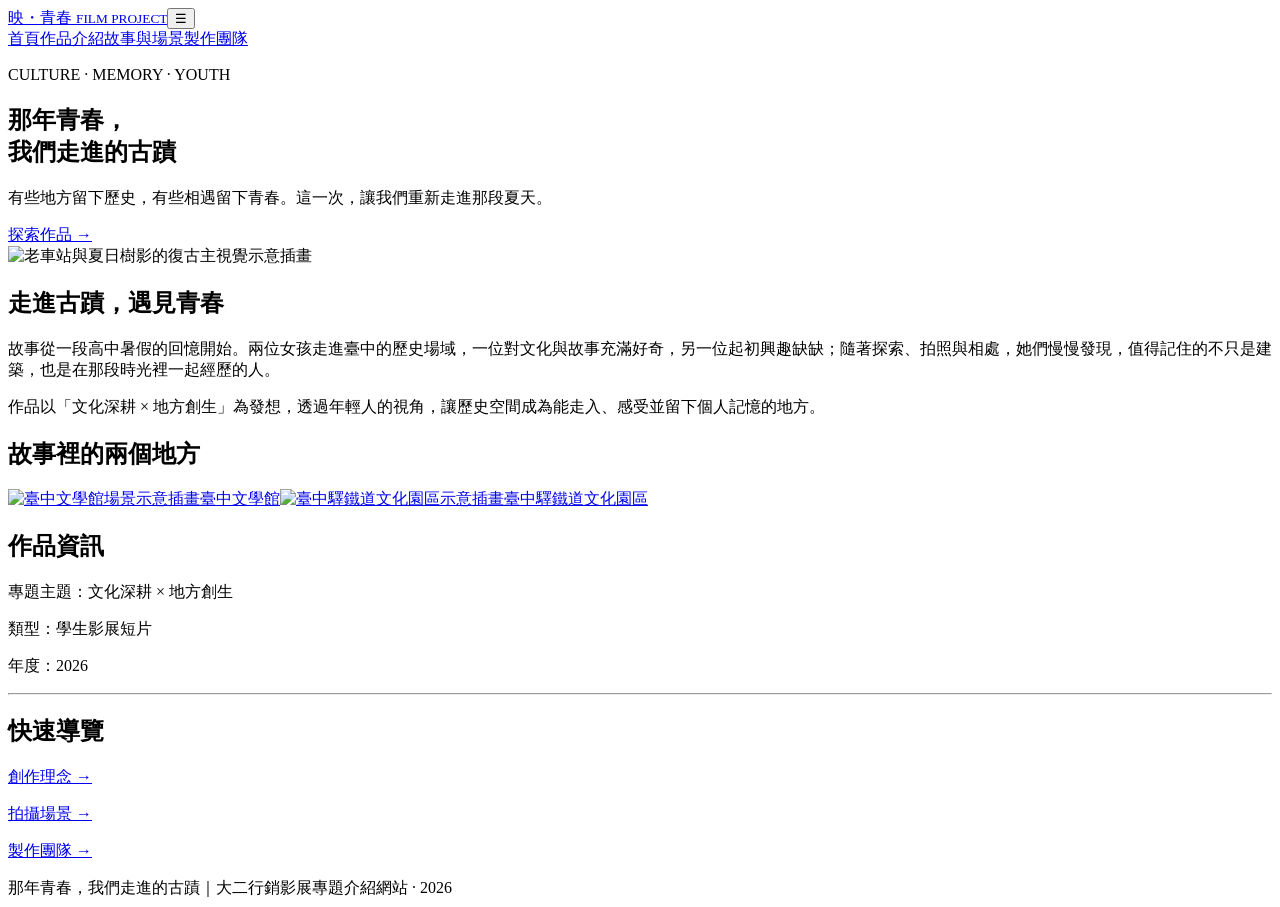
==== film-festival-website/index.html @ 2254c232 "Add film festival website film-festival-website/index.html" ====
<!doctype html><html lang="zh-Hant"><head><meta charset="utf-8"><meta name="viewport" content="width=device-width,initial-scale=1"><title>那年青春，我們走進的古蹟｜行銷影展專題</title><meta name="description" content="以兩位女孩的高中暑假為主軸，走訪臺中文學館與臺中驛鐵道文化園區，在古蹟中留下青春足跡。"><meta name="keywords" content="行銷影展,學生短片,臺中文學館,臺中驛鐵道文化園區,地方創生,文化深耕"><meta name="author" content="曾苡瑄"><meta name="robots" content="index,follow"><meta property="og:type" content="website"><meta property="og:title" content="那年青春，我們走進的古蹟"><meta property="og:description" content="有些地方留下歷史，有些相遇留下青春。"><link rel="icon" href="images/favicon.svg"><link rel="stylesheet" href="css/base.css"><link rel="stylesheet" href="css/layout.css"><link rel="stylesheet" href="css/components.css"><link rel="stylesheet" href="css/rwd.css"></head><body><header class="top"><a href="index.html">映・青春 <small>FILM PROJECT</small></a><button class="toggle" aria-label="切換導覽列" aria-expanded="false">☰</button><nav><a href="index.html">首頁</a><a href="project.html">作品介紹</a><a href="story.html">故事與場景</a><a href="team.html">製作團隊</a></nav></header><div class="wrap"><main><section class="hero"><div><p class="eyebrow">CULTURE · MEMORY · YOUTH</p><h1>那年青春，<br>我們走進的古蹟</h1><p>有些地方留下歷史，有些相遇留下青春。這一次，讓我們重新走進那段夏天。</p><a class="button" href="project.html">探索作品 →</a></div><img src="images/cover.svg" alt="老車站與夏日樹影的復古主視覺示意插畫"></section><div class="grid"><article class="card"><h2>走進古蹟，遇見青春</h2><p>故事從一段高中暑假的回憶開始。兩位女孩走進臺中的歷史場域，一位對文化與故事充滿好奇，另一位起初興趣缺缺；隨著探索、拍照與相處，她們慢慢發現，值得記住的不只是建築，也是在那段時光裡一起經歷的人。</p><p>作品以「文化深耕 × 地方創生」為發想，透過年輕人的視角，讓歷史空間成為能走入、感受並留下個人記憶的地方。</p><h2>故事裡的兩個地方</h2><div class="places"><a href="story.html#literature"><img src="images/literature.svg" alt="臺中文學館場景示意插畫">臺中文學館</a><a href="story.html#railway"><img src="images/railway.svg" alt="臺中驛鐵道文化園區示意插畫">臺中驛鐵道文化園區</a></div></article><aside class="card"><h2>作品資訊</h2><p>專題主題：文化深耕 × 地方創生</p><p>類型：學生影展短片</p><p>年度：2026</p><hr><h2>快速導覽</h2><p><a href="project.html">創作理念 →</a></p><p><a href="story.html">拍攝場景 →</a></p><p><a href="team.html">製作團隊 →</a></p></aside></div></main></div><footer>那年青春，我們走進的古蹟｜大二行銷影展專題介紹網站 · 2026</footer><script src="js/nav.js" defer></script></body></html>
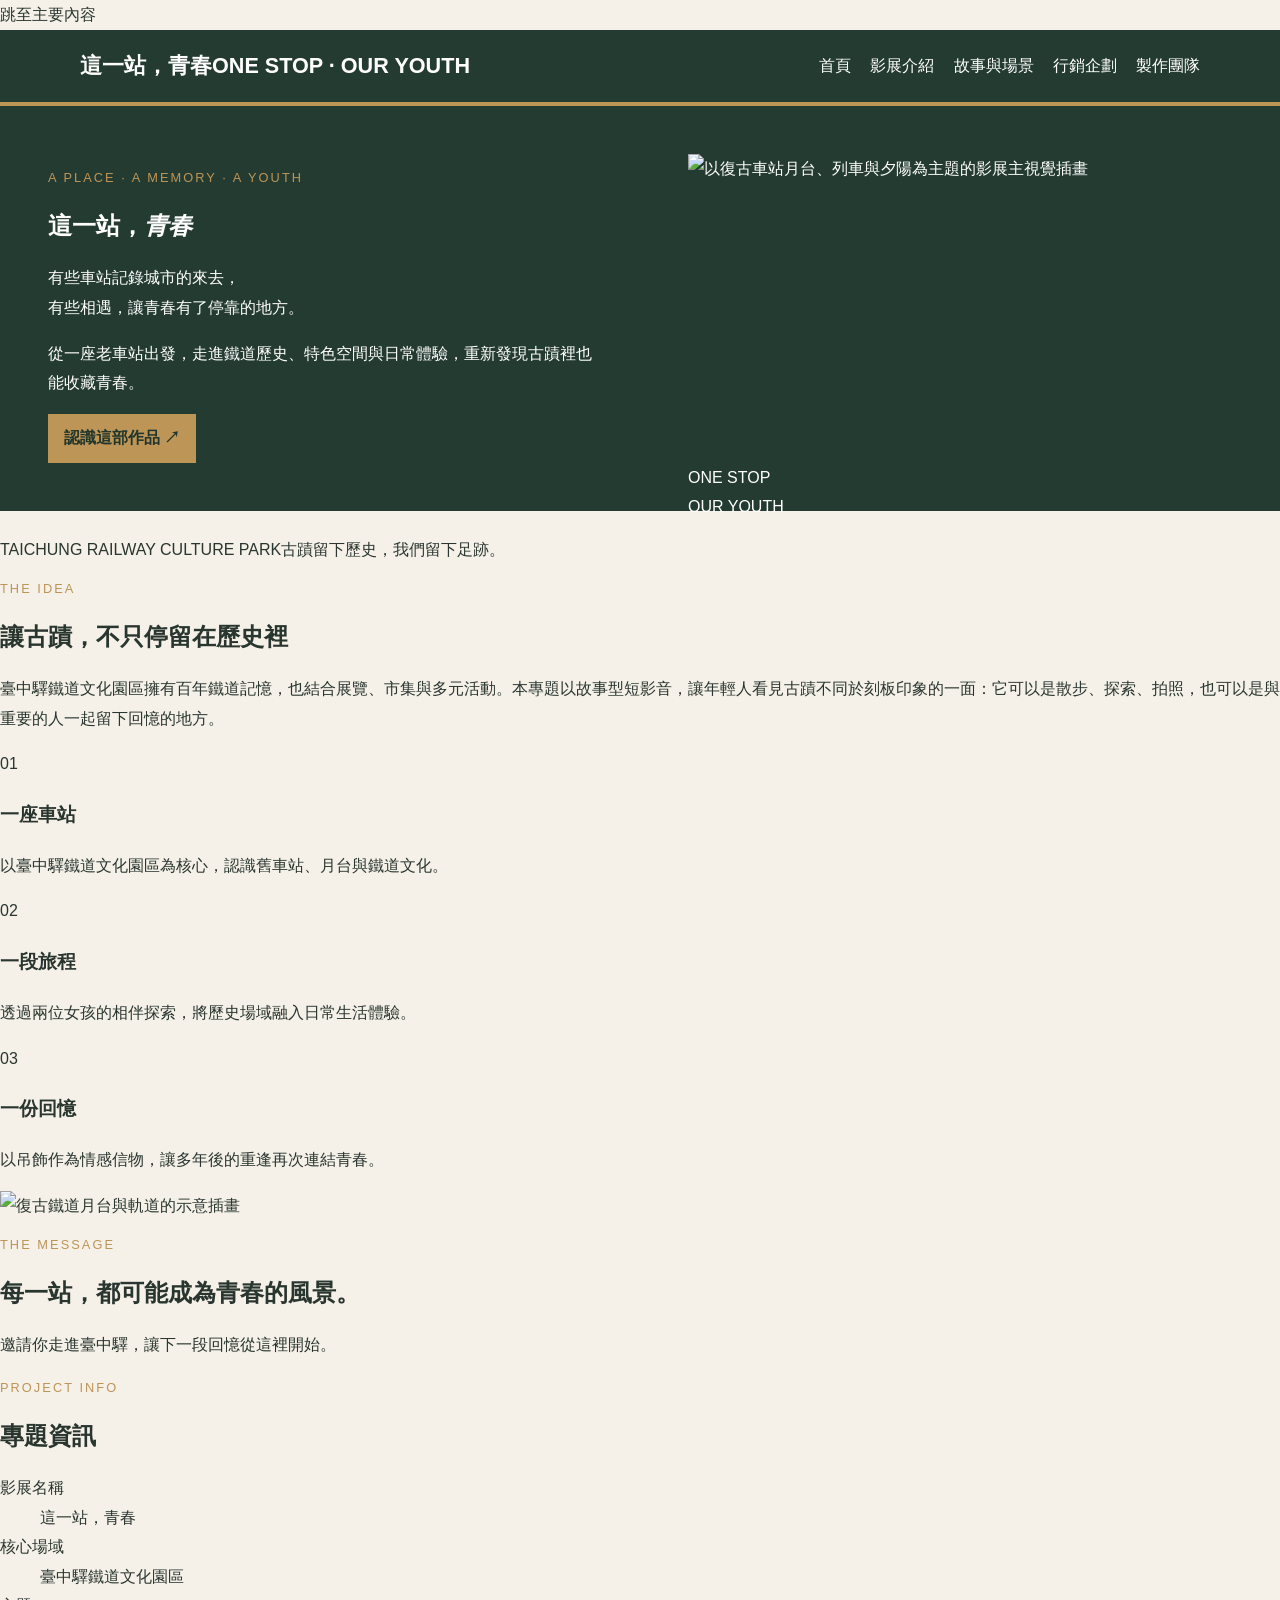
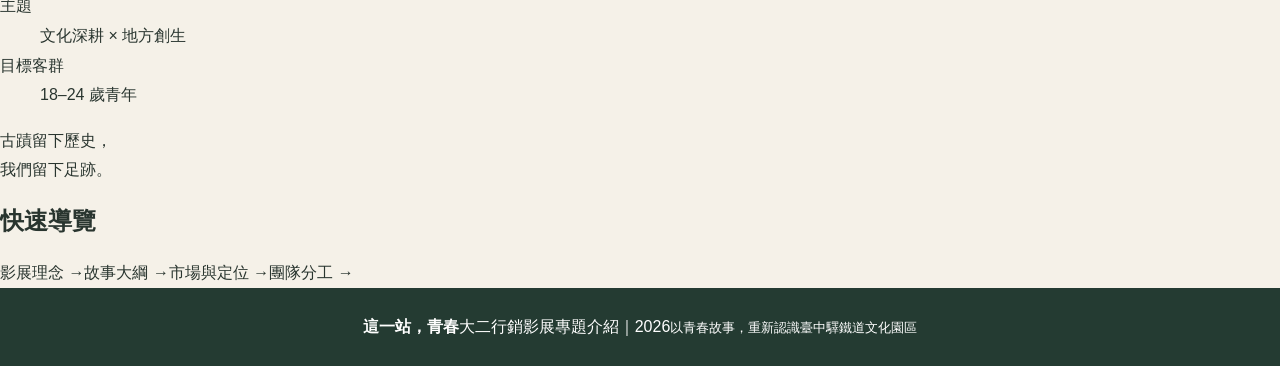
==== commit 7d6a8f5b: "Update website for 這一站，青春: film-festival-website/index.html" ====
--- a/film-festival-website/index.html
+++ b/film-festival-website/index.html
@@ -1 +1,17 @@
-<!doctype html><html lang="zh-Hant"><head><meta charset="utf-8"><meta name="viewport" content="width=device-width,initial-scale=1"><title>那年青春，我們走進的古蹟｜行銷影展專題</title><meta name="description" content="以兩位女孩的高中暑假為主軸，走訪臺中文學館與臺中驛鐵道文化園區，在古蹟中留下青春足跡。"><meta name="keywords" content="行銷影展,學生短片,臺中文學館,臺中驛鐵道文化園區,地方創生,文化深耕"><meta name="author" content="曾苡瑄"><meta name="robots" content="index,follow"><meta property="og:type" content="website"><meta property="og:title" content="那年青春，我們走進的古蹟"><meta property="og:description" content="有些地方留下歷史，有些相遇留下青春。"><link rel="icon" href="images/favicon.svg"><link rel="stylesheet" href="css/base.css"><link rel="stylesheet" href="css/layout.css"><link rel="stylesheet" href="css/components.css"><link rel="stylesheet" href="css/rwd.css"></head><body><header class="top"><a href="index.html">映・青春 <small>FILM PROJECT</small></a><button class="toggle" aria-label="切換導覽列" aria-expanded="false">☰</button><nav><a href="index.html">首頁</a><a href="project.html">作品介紹</a><a href="story.html">故事與場景</a><a href="team.html">製作團隊</a></nav></header><div class="wrap"><main><section class="hero"><div><p class="eyebrow">CULTURE · MEMORY · YOUTH</p><h1>那年青春，<br>我們走進的古蹟</h1><p>有些地方留下歷史，有些相遇留下青春。這一次，讓我們重新走進那段夏天。</p><a class="button" href="project.html">探索作品 →</a></div><img src="images/cover.svg" alt="老車站與夏日樹影的復古主視覺示意插畫"></section><div class="grid"><article class="card"><h2>走進古蹟，遇見青春</h2><p>故事從一段高中暑假的回憶開始。兩位女孩走進臺中的歷史場域，一位對文化與故事充滿好奇，另一位起初興趣缺缺；隨著探索、拍照與相處，她們慢慢發現，值得記住的不只是建築，也是在那段時光裡一起經歷的人。</p><p>作品以「文化深耕 × 地方創生」為發想，透過年輕人的視角，讓歷史空間成為能走入、感受並留下個人記憶的地方。</p><h2>故事裡的兩個地方</h2><div class="places"><a href="story.html#literature"><img src="images/literature.svg" alt="臺中文學館場景示意插畫">臺中文學館</a><a href="story.html#railway"><img src="images/railway.svg" alt="臺中驛鐵道文化園區示意插畫">臺中驛鐵道文化園區</a></div></article><aside class="card"><h2>作品資訊</h2><p>專題主題：文化深耕 × 地方創生</p><p>類型：學生影展短片</p><p>年度：2026</p><hr><h2>快速導覽</h2><p><a href="project.html">創作理念 →</a></p><p><a href="story.html">拍攝場景 →</a></p><p><a href="team.html">製作團隊 →</a></p></aside></div></main></div><footer>那年青春，我們走進的古蹟｜大二行銷影展專題介紹網站 · 2026</footer><script src="js/nav.js" defer></script></body></html>+<!doctype html>
+<html lang="zh-Hant"><head>
+<meta charset="utf-8"><meta name="viewport" content="width=device-width,initial-scale=1">
+<title>首頁｜這一站，青春</title><meta name="description" content="以青春故事重新認識臺中驛鐵道文化園區，讓古蹟成為保存同行回憶的城市場域。">
+<meta name="keywords" content="這一站青春,行銷影展,臺中驛鐵道文化園區,鐵道文化,青春回憶,地方文化">
+<meta name="author" content="曾苡瑄"><meta name="robots" content="index,follow">
+<meta property="og:type" content="website"><meta property="og:title" content="首頁｜這一站，青春"><meta property="og:description" content="以青春故事重新認識臺中驛鐵道文化園區，讓古蹟成為保存同行回憶的城市場域。">
+<meta property="og:locale" content="zh_TW"><link rel="icon" href="images/favicon.svg">
+<link rel="stylesheet" href="css/base.css"><link rel="stylesheet" href="css/layout.css"><link rel="stylesheet" href="css/components.css"><link rel="stylesheet" href="css/rwd.css"></head>
+<body><a class="skip" href="#main">跳至主要內容</a>
+<header class="top"><a class="brand" href="index.html">這一站，青春<span>ONE STOP · OUR YOUTH</span></a><button class="toggle" aria-label="開啟導覽選單" aria-expanded="false">☰</button><nav><a aria-current="page" href="index.html">首頁</a><a  href="project.html">影展介紹</a><a  href="story.html">故事與場景</a><a  href="marketing.html">行銷企劃</a><a  href="team.html">製作團隊</a></nav></header>
+<div class="container"><main id="main">
+<section class="hero"><div class="hero-copy"><p class="eyebrow">A PLACE · A MEMORY · A YOUTH</p><h1>這一站，<em>青春</em></h1><p class="hero-lead">有些車站記錄城市的來去，<br>有些相遇，讓青春有了停靠的地方。</p><p>從一座老車站出發，走進鐵道歷史、特色空間與日常體驗，重新發現古蹟裡也能收藏青春。</p><a class="button" href="project.html">認識這部作品 <span>↗</span></a></div><div class="hero-art"><img src="images/hero.svg" alt="以復古車站月台、列車與夕陽為主題的影展主視覺插畫"><span class="art-note">ONE STOP<br>OUR YOUTH</span></div></section>
+<div class="intro-strip"><span>TAICHUNG RAILWAY CULTURE PARK</span><span>古蹟留下歷史，我們留下足跡。</span></div>
+<section class="section"><div class="section-heading"><p class="eyebrow">THE IDEA</p><h2>讓古蹟，不只停留在歷史裡</h2></div><p class="section-lead">臺中驛鐵道文化園區擁有百年鐵道記憶，也結合展覽、市集與多元活動。本專題以故事型短影音，讓年輕人看見古蹟不同於刻板印象的一面：它可以是散步、探索、拍照，也可以是與重要的人一起留下回憶的地方。</p><div class="feature-grid"><article class="feature"><span>01</span><h3>一座車站</h3><p>以臺中驛鐵道文化園區為核心，認識舊車站、月台與鐵道文化。</p></article><article class="feature"><span>02</span><h3>一段旅程</h3><p>透過兩位女孩的相伴探索，將歷史場域融入日常生活體驗。</p></article><article class="feature"><span>03</span><h3>一份回憶</h3><p>以吊飾作為情感信物，讓多年後的重逢再次連結青春。</p></article></div></section>
+<section class="photo-band"><img src="images/platform.svg" alt="復古鐵道月台與軌道的示意插畫"><div><p class="eyebrow">THE MESSAGE</p><h2>每一站，都可能成為青春的風景。</h2><p>邀請你走進臺中驛，讓下一段回憶從這裡開始。</p></div></section></main><aside class="sidebar"><section class="sidebox"><p class="eyebrow">PROJECT INFO</p><h2>專題資訊</h2><dl><dt>影展名稱</dt><dd>這一站，青春</dd><dt>核心場域</dt><dd>臺中驛鐵道文化園區</dd><dt>主題</dt><dd>文化深耕 × 地方創生</dd><dt>目標客群</dt><dd>18–24 歲青年</dd></dl></section><section class="sidebox sidequote"><p>古蹟留下歷史，<br>我們留下足跡。</p></section><section class="sidebox"><h2>快速導覽</h2><a href="project.html">影展理念 →</a><a href="story.html">故事大綱 →</a><a href="marketing.html">市場與定位 →</a><a href="team.html">團隊分工 →</a></section></aside></div>
+<footer><b>這一站，青春</b><span>大二行銷影展專題介紹｜2026</span><small>以青春故事，重新認識臺中驛鐵道文化園區</small></footer><script src="js/nav.js" defer></script></body></html>
--- a/film-festival-website/css/base.css
+++ b/film-festival-website/css/base.css
@@ -0,0 +1 @@
+:root{--green:#243b32;--gold:#bd9556;--cream:#f5f1e8;--paper:#fffdf8;--ink:#29352f;--line:#ded8ca}*{box-sizing:border-box}body{margin:0;background:var(--cream);color:var(--ink);font:16px/1.85 "Noto Sans TC","Microsoft JhengHei",sans-serif}a{color:inherit;text-decoration:none}img{max-width:100%;height:auto;display:block}:focus-visible{outline:3px solid var(--gold);outline-offset:3px}
--- a/film-festival-website/css/layout.css
+++ b/film-festival-website/css/layout.css
@@ -0,0 +1 @@
+.top{background:var(--green);color:white;padding:1rem max(24px,calc((100% - 1120px)/2));display:flex;align-items:center;justify-content:space-between;gap:2rem;border-bottom:4px solid var(--gold)}.top>a{font-size:1.35rem;font-weight:bold}.top small{display:block;font-size:.6rem;letter-spacing:.15em}.top nav{display:flex;gap:1.2rem}.wrap{width:min(1120px,calc(100% - 40px));margin:2rem auto;display:grid;grid-template-columns:minmax(0,1fr) 280px;gap:1.5rem;align-items:start}main{min-width:0}footer{background:var(--green);color:white;text-align:center;padding:1.5rem}.toggle{display:none}
--- a/film-festival-website/css/components.css
+++ b/film-festival-website/css/components.css
@@ -0,0 +1 @@
+h1,h2{font-family:"Noto Serif TC",serif;line-height:1.4}.card{background:var(--paper);border:1px solid var(--line);padding:clamp(1.2rem,3vw,2rem);margin-bottom:1.2rem;box-shadow:0 10px 28px #243b3210}.card img{width:100%;max-height:320px;object-fit:cover}.card p{color:#4d5951}.hero{display:grid;grid-template-columns:1fr 1fr;background:var(--green);color:white;margin-bottom:1.5rem}.hero>div{padding:clamp(1.5rem,4vw,3rem)}.hero img{width:100%;height:100%;object-fit:cover}.button{display:inline-block;background:var(--gold);color:#20352b;padding:.6rem 1rem;font-weight:bold}.eyebrow{color:var(--gold);letter-spacing:.16em;font-size:.8rem}.places{display:grid;grid-template-columns:1fr 1fr;gap:1rem}.places img{width:100%;aspect-ratio:16/10;object-fit:cover}
--- a/film-festival-website/css/rwd.css
+++ b/film-festival-website/css/rwd.css
@@ -0,0 +1 @@
+@media(max-width:760px){.wrap{grid-template-columns:1fr}.top{padding:1rem;flex-wrap:wrap}.toggle{display:block;background:transparent;color:white;border:1px solid white;padding:.4rem .7rem}.top nav{display:none;flex-basis:100%;flex-direction:column;gap:.4rem}.top nav.open{display:flex}.hero{grid-template-columns:1fr}.hero img{max-height:260px}.wrap{width:calc(100% - 24px);margin:1rem auto}.places{grid-template-columns:1fr}}
